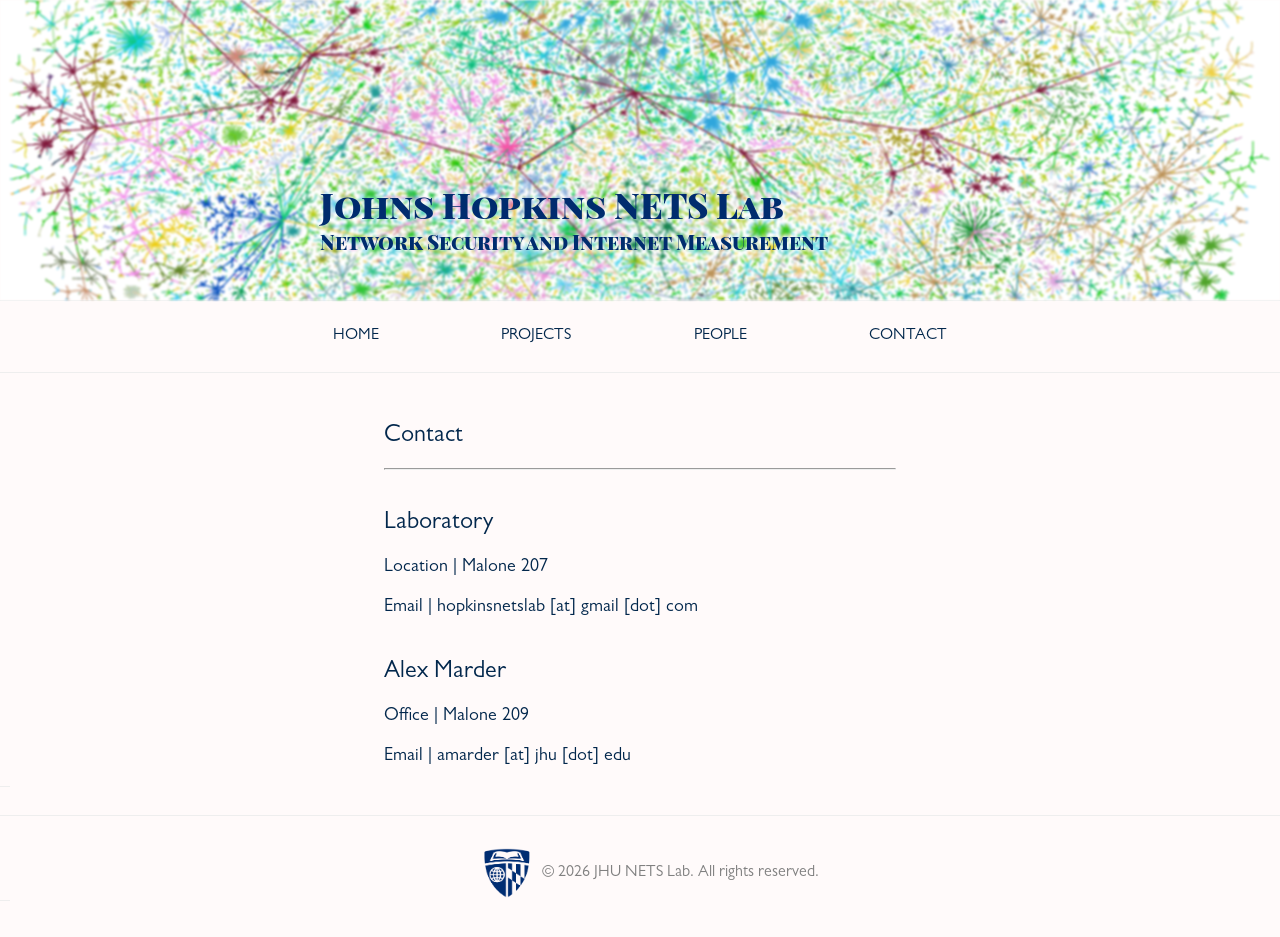
==== contact.html @ 5eca1079 "added logo/contact page; made some style adjustments" ====
<!DOCTYPE html>

<html>

<head>
    <link rel="stylesheet" href="css/general.css">
    <link rel="stylesheet" href="css/header.css">
    <link rel="stylesheet" href="css/footer.css">
    <link rel="stylesheet" href="css/fonts.css">
    <link rel="stylesheet" href="css/item.css">
    <script src="modules/footer.js" type="text/javascript" defer></script>
    <script src="modules/navbar.js" type="text/javascript" defer></script>
    <script src="modules/logo.js" type="text/javascript" defer></script>
    <link rel="icon" type="image/x-icon" href="images/example-logo.png" class="favicon">
    <title>Contact</title>
    <meta name="author" content="JHU NETS Lab">
</head>

<body>

    <div class="narrow-banner">
        <img src="images/example-banner.png">
        <logo-component></logo-component>
    </div>

    <navbar-component></navbar-component>

    <div class="center-div">
    
    <h1>Contact</h1>

    <hr>

    <h1>Laboratory</h1>
    <h3>Location | Malone 207</h3>
    <h3>Email | hopkinsnetslab [at] gmail [dot] com </h3>

    <h1>Alex Marder</h1>
    <h3>Office | Malone 209</h3>
    <h3>Email | amarder [at] jhu [dot] edu </h3>

    </div>

    <footer-component class="footer"></footer-component>

</body>

</html>
---- css/general.css ----
body {
    width: 100vw;
    margin: 0;
    padding: 0;
    overflow-x: hidden;
    
    background-color: snow;
    font-family: 'Gill';
}

p {
    font-family: inherit;
    font-size: medium;
    line-height: 1.4;
    color: #484848;
}

h1 {
    margin-top: 40px;
    
    font-family: inherit;
    font-size: x-large;
    font-weight: 500;
    color: #02274c;
}

h2 {
    margin-top: 30px;

    font-size: large;
    font-family: inherit;
    font-weight: 500;
    color: #02274c;
}

h3 {
    font-family: inherit;
    font-size: large;
    font-weight: 500;
    color: #02274c;
}

hr {
    color: #eeeeee;
}

.center-div {
    position: relative;
    justify-content: center;
    align-items: center;

    width: 40vw;
    padding: 10px;
    margin: 0 auto;
}
---- css/header.css ----
.wide-banner {
    justify-content: center;
    align-items: center;
    position: relative;
    
    width: 100vw;
    height: 400px;
}

.narrow-banner {
    justify-content: center;
    align-items: center;
    position: relative;
    
    width: 100vw;
    height: 300px;
}

.wide-banner img, .narrow-banner img {
    width: 100vw;
    height: 100%;
    object-fit: cover;
    object-position: center;
    -webkit-filter: blur(3px);
    -moz-filter: blur(3px);
    -o-filter: blur(3px);
    -ms-filter: blur(3px);
    filter: blur(1px);
}

.logo-area {
    font-family: 'Playfair';
    color: #002c6e;
    position: absolute;
    bottom: 5vh;
    left: 25vw;
}

.logo-large-text {
    font-family: inherit;
    font-size: 35px;
}

.logo-small-text {
    font-family: inherit;
    font-size: 20px;
}

.navbar {
    width: 100vw;
    border-top: 1px solid #eeeeee;
    border-bottom: 1px solid #eeeeee;
}

.navbar ul {
    display: flex;
    justify-content: center;
    gap: 8vw;
    padding: 10px 0;
    list-style: none;

    text-transform: uppercase;
    color: #02274c;
    font-family: 'Gill';
}

.navbar a {
    text-decoration: none;
    color: inherit;
    padding: 10px;
}
---- css/footer.css ----
.footer {
    width: 100%;
    border-top: 1px solid #eeeeee;
    padding: 10px;
}

.footer-content {
    display: flex;
    justify-content: center;
    align-items: center;
    column-gap: 10px;
    margin-top: 20px;

    font-family: inherit;
}

.footer-content #jhu-logo {
    width: 50px;
}

.footer-content p {
    text-decoration: none;
    font-size: medium;
    color: grey;
}
---- css/fonts.css ----
@font-face {
    font-family: 'Oswald';
    font-style: normal;
    font-weight: 400;
    src: url("../fonts/oswald.ttf") format('truetype');
}

@font-face {
    font-family: 'Alfa';
    font-style: normal;
    font-weight: 400;
    src: url("../fonts/alfa.ttf") format('truetype');
}

@font-face {
    font-family: 'Bevan';
    font-style: normal;
    font-weight: 400;
    src: url("../fonts/bevan.ttf") format('truetype');
}

@font-face {
    font-family: 'Bree';
    font-style: normal;
    font-weight: 400;
    src: url("../fonts/bree.ttf") format('truetype');
}

@font-face {
    font-family: 'Patua';
    font-style: normal;
    font-weight: 400;
    src: url("../fonts/patua.ttf") format('truetype');
}

@font-face {
    font-family: 'Playfair';
    font-style: normal;
    src: url("../fonts/playfairdisplay.ttf") format('truetype');
}

@font-face {
    font-family: 'Gill';
    font-style: normal;
    src: url("../fonts/gillsans.otf") format('opentype');
}
---- css/item.css ----
.item {
    margin-bottom: 40px;
    margin-top: 40px;
    font-size: large;
    font-family: inherit;
}

.item-header {
    display: flex;
    align-items: flex-end;
    gap: 25px;
}

.item-header img {
    width: 140px;
    height: 140px;
    object-fit: cover;
    flex-shrink: 0;
    border: 2px solid #ddd;
}

.item-info {
    display: flex;
    flex-direction: column;
    gap: 10px;
}

.item-info h2 {
    margin: 0;
    font-size: larger;
}

.item-bio {
    margin-top: 20px;
    font-size: large;
}

.links {
    display: flex;
    flex-direction: column;
}

.links a, .links span {
    text-decoration: none;
    color: #6c6c6c;
    font-weight: 200;
}
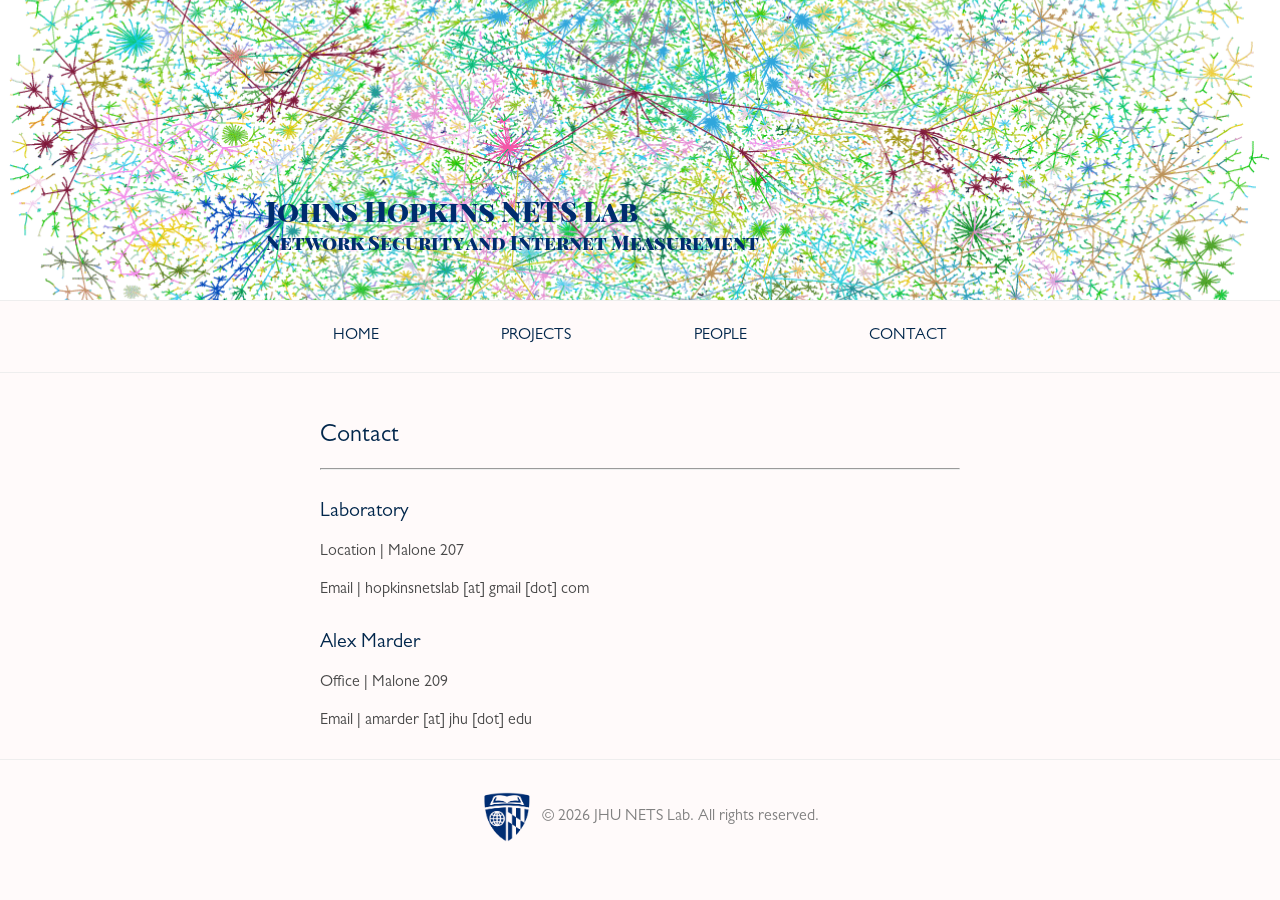
==== commit 0309479b: "adjusted to more screen sizes; removed all js it's slowing it down" ====
--- a/contact.html
+++ b/contact.html
@@ -20,10 +20,20 @@
 
     <div class="narrow-banner">
         <img src="images/example-banner.png">
-        <logo-component></logo-component>
+        <div class="logo-area">
+            <div class="logo-large-text">Johns Hopkins NETS Lab</div>
+            <div class="logo-small-text">Network Security and Internet Measurement</div>
+        </div>
     </div>
 
-    <navbar-component></navbar-component>
+    <nav class="navbar">
+        <ul>
+        <li><a href="index.html">Home</a></li>
+        <li><a href="projects.html">Projects</a></li>
+        <li><a href="people.html">People</a></li>
+        <li><a href="contact.html">Contact</a></li>
+        </ul>
+    </nav>
 
     <div class="center-div">
     
@@ -31,17 +41,22 @@
 
     <hr>
 
-    <h1>Laboratory</h1>
-    <h3>Location | Malone 207</h3>
-    <h3>Email | hopkinsnetslab [at] gmail [dot] com </h3>
+    <h2>Laboratory</h2>
+    <p>Location | Malone 207</p>
+    <p>Email | hopkinsnetslab [at] gmail [dot] com </p>
 
-    <h1>Alex Marder</h1>
-    <h3>Office | Malone 209</h3>
-    <h3>Email | amarder [at] jhu [dot] edu </h3>
+    <h2>Alex Marder</h2>
+    <p>Office | Malone 209</p>
+    <p>Email | amarder [at] jhu [dot] edu </p>
 
     </div>
 
-    <footer-component class="footer"></footer-component>
+    <div class="footer">
+    <div class="footer-content">
+        <img id="jhu-logo" src="images/jhu-logo/PNG/university.shield.rgb.blue.png">
+        <p>&copy; 2026 JHU NETS Lab. All rights reserved.</p>
+    </div>
+    </div>
 
 </body>
 
--- a/css/general.css
+++ b/css/general.css
@@ -1,25 +1,20 @@
-body {
+body, html {
     width: 100vw;
     margin: 0;
     padding: 0;
     overflow-x: hidden;
     
     background-color: snow;
+
     font-family: 'Gill';
-}
-
-p {
-    font-family: inherit;
-    font-size: medium;
-    line-height: 1.4;
-    color: #484848;
+    font-size: 16px
 }
 
 h1 {
     margin-top: 40px;
     
     font-family: inherit;
-    font-size: x-large;
+    font-size: 1.5rem;
     font-weight: 500;
     color: #02274c;
 }
@@ -27,17 +22,24 @@
 h2 {
     margin-top: 30px;
 
-    font-size: large;
     font-family: inherit;
+    font-size: 1.25rem;
     font-weight: 500;
     color: #02274c;
 }
 
 h3 {
     font-family: inherit;
-    font-size: large;
+    font-size: 1.125rem;
     font-weight: 500;
     color: #02274c;
+}
+
+p {
+    font-family: inherit;
+    font-size: 1rem;
+    line-height: 1.4;
+    color: #484848;
 }
 
 hr {
@@ -49,7 +51,7 @@
     justify-content: center;
     align-items: center;
 
-    width: 40vw;
+    width: min(50vw, 900px);
     padding: 10px;
     margin: 0 auto;
 }
--- a/css/header.css
+++ b/css/header.css
@@ -3,7 +3,7 @@
     align-items: center;
     position: relative;
     
-    width: 100vw;
+    width: 100%;
     height: 400px;
 }
 
@@ -12,20 +12,15 @@
     align-items: center;
     position: relative;
     
-    width: 100vw;
+    width: 100%;
     height: 300px;
 }
 
 .wide-banner img, .narrow-banner img {
-    width: 100vw;
+    width: 100%;
     height: 100%;
     object-fit: cover;
     object-position: center;
-    -webkit-filter: blur(3px);
-    -moz-filter: blur(3px);
-    -o-filter: blur(3px);
-    -ms-filter: blur(3px);
-    filter: blur(1px);
 }
 
 .logo-area {
@@ -33,21 +28,22 @@
     color: #002c6e;
     position: absolute;
     bottom: 5vh;
-    left: 25vw;
+    left: 40%;
+    transform: translateX(-50%);
 }
 
 .logo-large-text {
     font-family: inherit;
-    font-size: 35px;
+    font-size: clamp(1.25rem, 2.8vw, 1.75rem);
 }
 
 .logo-small-text {
     font-family: inherit;
-    font-size: 20px;
+    font-size: clamp(1rem, 1.8vw, 1.2rem);
 }
 
 .navbar {
-    width: 100vw;
+    width: 100%;
     border-top: 1px solid #eeeeee;
     border-bottom: 1px solid #eeeeee;
 }
--- a/css/footer.css
+++ b/css/footer.css
@@ -10,6 +10,7 @@
     align-items: center;
     column-gap: 10px;
     margin-top: 20px;
+    margin-bottom: 20px;
 
     font-family: inherit;
 }
--- a/css/item.css
+++ b/css/item.css
@@ -1,7 +1,6 @@
 .item {
     margin-bottom: 40px;
     margin-top: 40px;
-    font-size: large;
     font-family: inherit;
 }
 
@@ -12,8 +11,8 @@
 }
 
 .item-header img {
-    width: 140px;
-    height: 140px;
+    width: 120px;
+    height: auto;
     object-fit: cover;
     flex-shrink: 0;
     border: 2px solid #ddd;
@@ -27,12 +26,10 @@
 
 .item-info h2 {
     margin: 0;
-    font-size: larger;
 }
 
 .item-bio {
     margin-top: 20px;
-    font-size: large;
 }
 
 .links {
